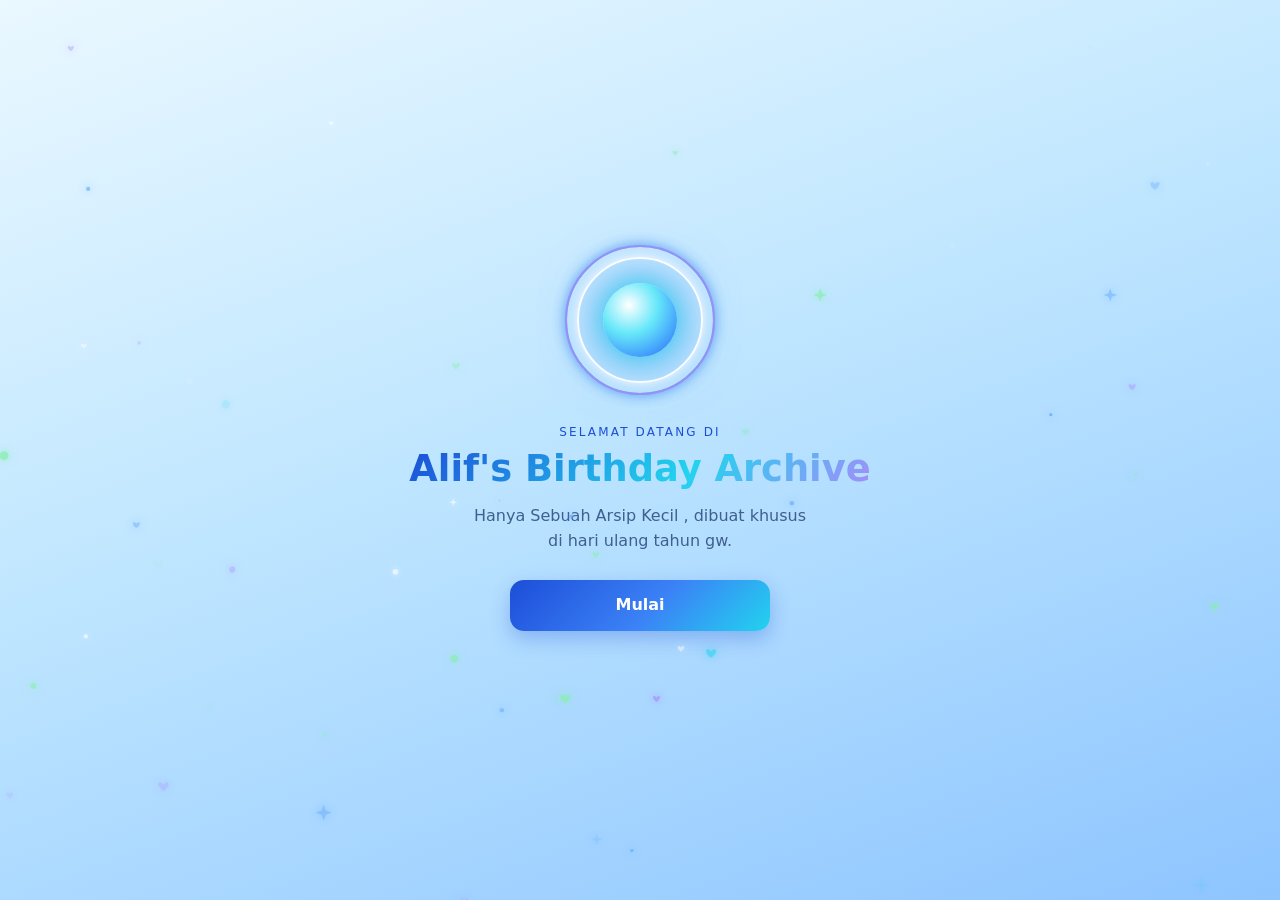
==== index.html @ d492848e "Add files via upload" ====
<!DOCTYPE html>
<html lang="id">
<head>
  <meta charset="UTF-8">
  <meta name="viewport" content="width=device-width, initial-scale=1, viewport-fit=cover">
  <meta name="theme-color" content="#bfe6ff">
  <title>Alif's Birthday Archive</title>
  <link rel="stylesheet" href="style.css">
</head>
<body>

  <!-- Latar partikel (bintang, hati, kilau) digambar di canvas -->
  <canvas id="fx" aria-hidden="true"></canvas>

  <!-- ===== LAYAR 0: Pembukaan ===== -->
  <section id="screen-intro" class="screen active">
    <div class="intro-orb" aria-hidden="true">
      <span class="orb-ring r1"></span>
      <span class="orb-ring r2"></span>
      <span class="orb-core"></span>
      <span class="orb-ring r3"></span>
    </div>
    <p class="eyebrow intro-rise d1">Selamat datang di</p>
    <h1 class="intro-title intro-rise d2">Alif's Birthday Archive</h1>
    <p class="intro-sub intro-rise d3">Hanya Sebuah Arsip Kecil , dibuat khusus di hari ulang tahun gw.</p>
    <button type="button" id="btn-start" class="btn primary intro-btn intro-rise d4">Mulai</button>
  </section>

  <!-- ===== LAYAR 1: Nama & jenis kelamin ===== -->
  <section id="screen-welcome" class="screen">
    <div class="card welcome-card">
      <p class="eyebrow">Alif's Birthday Archive</p>
      <h1>Ada hadiah buat kalian</h1>
      <p class="muted">Isi dulu ya sebelum membuka hadiahnya.</p>

      <form id="welcome-form" novalidate>
        <label class="field">
          <span>Nama kalian</span>
          <input type="text" id="input-name" maxlength="50" autocomplete="off" placeholder="Tulis nama kalian">
        </label>

        <fieldset class="field">
          <legend>Jenis kelamin</legend>
          <div class="choices">
            <label class="choice"><input type="radio" name="gender" value="laki-laki"><span>Laki-laki</span></label>
            <label class="choice"><input type="radio" name="gender" value="perempuan"><span>Perempuan</span></label>
          </div>
        </fieldset>

        <p class="notice">
          Tolong isi dengan jujur ya, isi Nama asli kalian. Jangan menyamar jadi orang lain, dan kirim pesan dengan niat baik.
          Nama yang kalian tulis tidak diverifikasi, jadi gw percaya sama kalian.
        </p>

        <p id="welcome-error" class="error" role="alert" hidden></p>
        <button type="submit" class="btn primary">Lanjut</button>
      </form>
    </div>
  </section>

  <!-- ===== LAYAR 2: Kotak hadiah ===== -->
  <section id="screen-gift" class="screen">
    <p class="muted center">Ketuk kotaknya untuk membuka</p>
    <button type="button" id="gift" class="gift" aria-label="Buka hadiah">
      <span class="gift-glow"></span>
      <span class="gift-lid">
        <span class="gift-ribbon-v"></span>
        <span class="bow"><i></i><i></i></span>
      </span>
      <span class="gift-box">
        <span class="gift-ribbon-v"></span>
      </span>
    </button>
  </section>

  <!-- ===== LAYAR 3: Tulisan pembuka ===== -->
  <section id="screen-text" class="screen">
    <h2 class="intro-text">Hadiah dari Alif untuk kalian di hari ulang tahunnya</h2>
  </section>

  <!-- ===== LAYAR 4: Halaman utama ===== -->
  <main id="screen-main" class="screen">

    <header class="hero">
      <p class="eyebrow">Alif's Birthday Archive</p>
      <h1 id="hello-title">Halo!</h1>

      <!-- Gambar: simpan file kamu sendiri di img/horikita.jpg -->
      <div class="portrait">
        <img src="horikita.jpg" alt="Suzune Horikita" id="portrait-img">
        <div class="portrait-fallback" id="portrait-fallback" hidden>Gambar belum dipasang</div>
      </div>
    </header>

    <!-- Pemutar musik -->
    <section class="card player" aria-label="Pemutar musik">
      <div class="player-info">
        <p class="player-title" id="track-title">-</p>
        <p class="player-artist muted" id="track-artist">-</p>
      </div>
      <div class="player-controls">
        <button type="button" class="icon-btn" id="btn-play" aria-label="Putar">
          <svg viewBox="0 0 24 24" id="icon-play"><path d="M8 5v14l11-7z"/></svg>
          <svg viewBox="0 0 24 24" id="icon-pause" hidden><path d="M6 5h4v14H6zM14 5h4v14h-4z"/></svg>
        </button>
        <button type="button" class="icon-btn" id="btn-next" aria-label="Ganti lagu">
          <svg viewBox="0 0 24 24"><path d="M6 5v14l9-7zM17 5h2v14h-2z"/></svg>
        </button>
      </div>
      <p class="muted small" id="audio-note" hidden></p>
    </section>

    <!-- Jumlah pesan -->
    <section class="card counter">
      <p class="muted">Pesan yang sudah tersimpan</p>
      <p class="counter-number" id="msg-count">-</p>
    </section>

    <!-- Formulir pesan -->
    <section class="card" id="form-section">
      <h2>Tinggalkan pesan</h2>
      <p class="muted" id="form-status">Memeriksa status formulir...</p>

      <form id="msg-form" novalidate>
        <label class="field">
          <span>Pesan untuk Alif</span>
          <textarea id="msg-text" rows="6" maxlength="1000" placeholder="Tulis pesan kalian di sini" disabled></textarea>
        </label>
        <p class="char-count"><span id="char-now">0</span> / 1000</p>
        <p id="msg-error" class="error" role="alert" hidden></p>
        <button type="submit" class="btn primary" id="btn-send" disabled>Kirim pesan</button>
      </form>
    </section>

    <!-- Penutup -->
    <section class="card closing">
      <h2>Terimakasih Banyak</h2>
      <p>“Di hari ulang tahun gw ini, gw GK butuh kado atau hadiah dari kalian 🗿</p>
      <p>Tapi justru gw lah yang ngasih kado ini ke kalian, yaitu untuk mengisi pesan di website ini 😹</p>
      <p>Terimakasih Sudah Mampir Ke Website Gw.</p>
      <p>Terima kasih sudah meluangkan waktu untuk mampir, membaca, dan meninggalkan pesan. Setiap pesan punya ceritanya sendiri, dan gw menghargai waktu serta niat baik kalian.</p>
      <p>Sampai jumpa di lain Waktu!”</p>
    </section>
  </main>

  <!-- ===== Animasi amplop setelah pesan tersimpan ===== -->
  <div id="send-fx" class="send-fx" hidden>
    <div class="archive-target" aria-hidden="true">
      <svg viewBox="0 0 64 64"><path d="M8 22h48v32H8z"/><path d="M4 12h56v10H4z"/><path d="M26 32h12"/></svg>
    </div>
    <svg class="envelope" viewBox="0 0 120 84" aria-hidden="true">
      <rect x="4" y="4" width="112" height="76" rx="8"/>
      <path d="M6 8l54 40L114 8"/>
    </svg>
    <div class="send-result" id="send-result" hidden>
      <p class="send-title" id="send-title">Pesanmu telah sampai kepada Alif.</p>
      <p class="muted small" id="send-sub" hidden></p>
      <button type="button" class="btn primary" id="btn-fx-close">Tutup</button>
    </div>
  </div>

  <audio id="audio" preload="none"></audio>
  <script src="script.js"></script>
</body>
</html>
---- style.css ----
/* ===== Warna & dasar ===== */
:root {
  --ice: #eaf8ff;
  --sky: #bfe6ff;
  --blue: #3b82f6;
  --blue-deep: #1d4ed8;
  --navy: #0b2a5b;
  --cyan: #22d3ee;
  --purple: #a78bfa;
  --mint: #86efac;
  --white: #ffffff;
  --card: rgba(255, 255, 255, 0.72);
  --line: rgba(59, 130, 246, 0.25);
}

* { box-sizing: border-box; -webkit-tap-highlight-color: transparent; }

html, body { margin: 0; min-height: 100%; }

body {
  font-family: system-ui, -apple-system, "Segoe UI", Roboto, sans-serif;
  color: var(--navy);
  background: linear-gradient(160deg, #eaf8ff 0%, #bfe6ff 45%, #8ec5ff 100%) fixed;
  line-height: 1.55;
  overflow-x: hidden;
}

#fx { position: fixed; inset: 0; width: 100%; height: 100%; z-index: 20; pointer-events: none; }

/* ===== Layar ===== */
.screen {
  position: relative;
  z-index: 1;
  display: none;
  min-height: 100vh;
  min-height: 100dvh;
  padding: 24px 16px 48px;
  flex-direction: column;
  align-items: center;
  justify-content: center;
}
.screen.active { display: flex; animation: fadeIn 0.6s ease both; }
#screen-main.active { justify-content: flex-start; gap: 16px; }
.screen.leaving { animation: fadeOut 0.9s ease both; }

@keyframes fadeIn { from { opacity: 0; transform: translateY(10px); } to { opacity: 1; transform: none; } }
@keyframes fadeOut { to { opacity: 0; transform: translateY(-6px); } }

/* ===== Kartu & teks ===== */
.card {
  width: 100%;
  max-width: 440px;
  background: var(--card);
  border: 1px solid var(--line);
  border-radius: 22px;
  padding: 20px;
  backdrop-filter: blur(10px);
  -webkit-backdrop-filter: blur(10px);
  box-shadow: 0 10px 30px rgba(59, 130, 246, 0.18);
}

h1 { font-size: 1.7rem; line-height: 1.2; margin: 4px 0 8px; }
h2 { font-size: 1.25rem; margin: 0 0 8px; }
p { margin: 0 0 10px; }
.eyebrow { font-size: 0.75rem; letter-spacing: 0.18em; text-transform: uppercase; color: var(--blue-deep); margin: 0; }
.muted { color: #3f5f8f; }
.small { font-size: 0.85rem; }
.center { text-align: center; }

/* ===== Form ===== */
.field { display: block; margin: 16px 0 0; border: 0; padding: 0; }
.field > span, .field > legend { display: block; font-weight: 600; margin-bottom: 6px; padding: 0; }

input[type="text"], textarea {
  width: 100%;
  font: inherit;
  color: var(--navy);
  background: var(--white);
  border: 1.5px solid var(--line);
  border-radius: 14px;
  padding: 12px 14px;
  outline: none;
}
input[type="text"]:focus, textarea:focus { border-color: var(--blue); box-shadow: 0 0 0 3px rgba(59, 130, 246, 0.2); }
textarea { resize: vertical; min-height: 130px; }
textarea:disabled { background: #eef4fb; }

.choices { display: flex; gap: 10px; }
.choice { flex: 1; }
.choice input { position: absolute; opacity: 0; pointer-events: none; }
.choice span {
  display: block;
  text-align: center;
  padding: 11px 8px;
  border-radius: 14px;
  background: var(--white);
  border: 1.5px solid var(--line);
  font-weight: 600;
}
.choice input:checked + span {
  background: linear-gradient(135deg, var(--blue), var(--cyan));
  color: var(--white);
  border-color: transparent;
}

.notice {
  margin-top: 16px;
  font-size: 0.86rem;
  background: rgba(167, 139, 250, 0.14);
  border: 1px solid rgba(167, 139, 250, 0.4);
  border-radius: 14px;
  padding: 10px 12px;
}

.error { color: #b42318; font-weight: 600; font-size: 0.9rem; }
.char-count { text-align: right; font-size: 0.85rem; color: #3f5f8f; margin: 4px 0 8px; }
.char-count.near { color: #b45309; }

.btn {
  width: 100%;
  font: inherit;
  font-weight: 700;
  border: 0;
  border-radius: 14px;
  padding: 13px 16px;
  cursor: pointer;
  margin-top: 12px;
}
.btn.primary { color: var(--white); background: linear-gradient(135deg, var(--blue-deep), var(--blue) 55%, var(--cyan)); box-shadow: 0 8px 20px rgba(29, 78, 216, 0.3); }
.btn:disabled { opacity: 0.5; cursor: not-allowed; box-shadow: none; }
.btn:active:not(:disabled) { transform: scale(0.98); }

/* ===== Kotak hadiah (CSS murni) ===== */
.gift { position: relative; width: 190px; height: 190px; margin-top: 28px; background: none; border: 0; padding: 0; cursor: pointer; }
.gift-box, .gift-lid { position: absolute; left: 0; right: 0; margin: auto; }
.gift-box {
  bottom: 0; width: 150px; height: 105px;
  background: linear-gradient(160deg, #60a5fa, var(--blue-deep));
  border-radius: 8px;
  box-shadow: 0 14px 28px rgba(29, 78, 216, 0.35);
}
.gift-lid {
  bottom: 100px; width: 170px; height: 38px;
  background: linear-gradient(160deg, #93c5fd, var(--blue));
  border-radius: 8px;
  transform-origin: left bottom;
  transition: transform 0.9s cubic-bezier(.2, .8, .2, 1);
  z-index: 3;
}
.gift-ribbon-v {
  position: absolute; top: 0; bottom: 0; left: 50%; width: 26px; margin-left: -13px;
  background: linear-gradient(180deg, #ffffff, #cffafe);
}
.bow { position: absolute; left: 50%; top: -20px; width: 0; height: 0; }
.bow i {
  position: absolute; top: 0; width: 34px; height: 24px;
  border: 5px solid #ffffff; border-radius: 50% 50% 50% 0;
}
.bow i:first-child { left: -36px; transform: rotate(-15deg); }
.bow i:last-child { left: 2px; transform: scaleX(-1) rotate(-15deg); }

.gift-glow {
  position: absolute; left: 50%; bottom: 100px; width: 120px; height: 0; margin-left: -60px;
  background: linear-gradient(to top, rgba(255,255,255,0.95), rgba(34,211,238,0));
  filter: blur(6px); opacity: 0; transition: all 0.9s ease; z-index: 2;
}
.gift:not(.open) { animation: floaty 2.4s ease-in-out infinite; }
.gift.open .gift-lid { transform: translate(-30px, -50px) rotate(-38deg); }
.gift.open .gift-glow { height: 220px; opacity: 1; }
@keyframes floaty { 0%, 100% { transform: translateY(0); } 50% { transform: translateY(-8px); } }

/* ===== Tulisan pembuka ===== */
.intro-text {
  max-width: 340px; text-align: center; font-size: 1.6rem; line-height: 1.35;
  background: linear-gradient(135deg, var(--blue-deep), var(--cyan));
  -webkit-background-clip: text; background-clip: text; color: transparent;
}

/* ===== Halaman utama ===== */
.hero { text-align: center; width: 100%; max-width: 440px; margin-top: 8px; }
.portrait {
  margin: 14px auto 0; width: 100%; max-width: 440px; height: auto; border-radius: 22px; overflow: hidden;
  border: 3px solid var(--white); box-shadow: 0 12px 30px rgba(29, 78, 216, 0.3);
  background: linear-gradient(160deg, #dbeafe, #a5f3fc);
}
.portrait img { width: 100%; height: auto; display: block; }
.portrait-fallback { min-height: 180px; display: flex; align-items: center; justify-content: center; padding: 12px; color: #3f5f8f; font-size: 0.9rem; }

.player { display: flex; flex-wrap: wrap; align-items: center; justify-content: space-between; gap: 10px; }
.player-title { font-weight: 700; margin: 0; }
.player-artist { margin: 0; font-size: 0.85rem; }
.player-controls { display: flex; gap: 10px; }
.icon-btn {
  width: 46px; height: 46px; border-radius: 50%; border: 0; cursor: pointer;
  display: grid; place-items: center;
  background: linear-gradient(135deg, var(--blue), var(--cyan));
}
.icon-btn svg { width: 22px; height: 22px; fill: var(--white); }
.player .small { width: 100%; margin: 0; }

.counter { text-align: center; }
.counter p { margin: 0; }
.counter-number { font-size: 2.4rem; font-weight: 800; color: var(--blue-deep); }

.closing { text-align: center; }
.closing h2 {
  font-size: 1.5rem;
  background: linear-gradient(135deg, var(--blue-deep), var(--cyan));
  -webkit-background-clip: text; background-clip: text; color: transparent;
}

/* ===== Animasi amplop ===== */
.send-fx {
  position: fixed; inset: 0; z-index: 10;
  background: rgba(234, 248, 255, 0.85);
  display: flex; flex-direction: column; align-items: center; justify-content: center;
}
.send-fx[hidden] { display: none; }
.archive-target { position: absolute; top: 18%; width: 64px; height: 64px; opacity: 0; animation: pop 0.6s 0.2s ease forwards; }
.archive-target svg { width: 100%; height: 100%; fill: rgba(34, 211, 238, 0.25); stroke: var(--blue-deep); stroke-width: 3; stroke-linejoin: round; }
.envelope {
  position: absolute; bottom: 18%; width: 120px;
  fill: var(--white); stroke: var(--blue); stroke-width: 3; stroke-linejoin: round;
  filter: drop-shadow(0 0 14px rgba(34, 211, 238, 0.9));
  animation: fly 1.8s 0.4s cubic-bezier(.5, 0, .2, 1) forwards;
}
@keyframes fly {
  0% { transform: translateY(0) scale(1); opacity: 1; }
  80% { opacity: 1; }
  100% { transform: translateY(-48vh) scale(0.25); opacity: 0; }
}
@keyframes pop { from { opacity: 0; transform: scale(0.6); } to { opacity: 1; transform: none; } }

.send-result { text-align: center; max-width: 340px; padding: 0 16px; animation: fadeIn 0.8s ease both; }
.send-result[hidden] { display: none; }
.send-title { font-size: 1.5rem; font-weight: 800; color: var(--blue-deep); margin-bottom: 12px; }

/* ===== EFEK TAMBAHAN: buka kado & kirim pesan ===== */
.gift.shake { animation: shake 0.65s ease both; }
@keyframes shake {
  0%, 100% { transform: rotate(0) scale(1); }
  15% { transform: rotate(-8deg) scale(1.04); }
  30% { transform: rotate(8deg) scale(1.06); }
  45% { transform: rotate(-10deg) scale(1.08); }
  60% { transform: rotate(10deg) scale(1.1); }
  80% { transform: rotate(-4deg) scale(1.1); }
}

.rays {
  position: fixed;
  width: 140vmax; height: 140vmax;
  margin: -70vmax 0 0 -70vmax;
  z-index: 0; pointer-events: none; opacity: 0;
  background: repeating-conic-gradient(from 0deg, rgba(255, 255, 255, 0.85) 0deg 8deg, rgba(34, 211, 238, 0) 8deg 24deg);
  -webkit-mask-image: radial-gradient(circle, #000 0%, transparent 60%);
  mask-image: radial-gradient(circle, #000 0%, transparent 60%);
  animation: raysIn 3s ease forwards, spin 14s linear infinite;
}
@keyframes raysIn { 0% { opacity: 0; } 20% { opacity: 1; } 100% { opacity: 0; } }
@keyframes spin { to { rotate: 360deg; } }

.ring {
  position: fixed; width: 20px; height: 20px; margin: -10px 0 0 -10px;
  border-radius: 50%; border: 4px solid #fff;
  box-shadow: 0 0 20px var(--cyan), inset 0 0 12px var(--cyan);
  z-index: 25; pointer-events: none;
  animation: ringOut 0.9s ease-out forwards;
}
@keyframes ringOut { to { transform: scale(26); opacity: 0; border-width: 1px; } }

.flash {
  position: fixed; inset: 0; background: #fff; z-index: 24; pointer-events: none;
  animation: flashOut 0.7s ease-out forwards;
}
@keyframes flashOut { 0% { opacity: 0.9; } 100% { opacity: 0; } }

/* Amplop terbang sambil berputar pelan */
@keyframes fly {
  0% { transform: translateY(0) scale(1) rotate(0); opacity: 1; }
  30% { transform: translateY(-12vh) scale(1.1) rotate(-6deg); opacity: 1; }
  60% { transform: translateY(-30vh) scale(0.7) rotate(6deg); opacity: 1; }
  100% { transform: translateY(-48vh) scale(0.2) rotate(0); opacity: 0; }
}

.archive-target.arrive { animation: archivePop 0.8s ease forwards; }
.archive-target.arrive svg { filter: drop-shadow(0 0 14px var(--cyan)); }
@keyframes archivePop {
  0% { transform: scale(1); opacity: 1; }
  40% { transform: scale(1.5); opacity: 1; }
  100% { transform: scale(1); opacity: 1; }
}

.send-title {
  background: linear-gradient(90deg, #1d4ed8, #22d3ee, #a78bfa, #1d4ed8);
  background-size: 200% 100%;
  -webkit-background-clip: text; background-clip: text; color: transparent;
  animation: shimmer 3s linear infinite;
}
@keyframes shimmer { to { background-position: 200% 0; } }

/* ===== PEMBUKAAN (intro) ===== */
.intro-orb { position: relative; width: 150px; height: 150px; margin-bottom: 28px; perspective: 500px; }
.orb-core {
  position: absolute; inset: 38px; border-radius: 50%;
  background: radial-gradient(circle at 35% 30%, #fff, #67e8f9 40%, #2563ff 100%);
  box-shadow: 0 0 30px var(--cyan), 0 0 60px rgba(37, 99, 235, 0.6);
  animation: orbPulse 2.4s ease-in-out infinite;
}
.orb-ring {
  position: absolute; inset: 0; border-radius: 50%;
  border: 2px solid rgba(34, 211, 238, 0.95);
  box-shadow: 0 0 12px rgba(34, 211, 238, 0.7);
}
.orb-ring.r1 { animation: ringA 7s linear infinite; }
.orb-ring.r2 { border-color: rgba(167, 139, 250, 0.95); box-shadow: 0 0 12px rgba(167, 139, 250, 0.7); animation: ringB 9s linear infinite; }
.orb-ring.r3 { inset: 12px; border-color: rgba(255, 255, 255, 0.95); box-shadow: 0 0 12px #fff; animation: ringC 5s linear infinite; }
@keyframes ringA { from { transform: rotateX(70deg) rotateZ(0); } to { transform: rotateX(70deg) rotateZ(360deg); } }
@keyframes ringB { from { transform: rotateY(70deg) rotateZ(0); } to { transform: rotateY(70deg) rotateZ(360deg); } }
@keyframes ringC { from { transform: rotateX(60deg) rotateZ(360deg); } to { transform: rotateX(60deg) rotateZ(0); } }
@keyframes orbPulse { 0%, 100% { transform: scale(1); } 50% { transform: scale(1.1); } }

.intro-title {
  font-size: 2.3rem; line-height: 1.15; text-align: center; margin: 6px 0 14px;
  background: linear-gradient(135deg, var(--blue-deep), var(--cyan) 60%, var(--purple));
  -webkit-background-clip: text; background-clip: text; color: transparent;
}
.intro-sub { max-width: 340px; text-align: center; color: #3f5f8f; margin: 0 0 8px; }
.intro-btn { max-width: 260px; margin-top: 18px; }
#screen-intro .eyebrow { text-align: center; }

.intro-rise { opacity: 0; transform: translateY(14px); animation: introRise 0.8s ease forwards; }
.intro-rise.d1 { animation-delay: 0.3s; }
.intro-rise.d2 { animation-delay: 0.6s; }
.intro-rise.d3 { animation-delay: 1.1s; }
.intro-rise.d4 { animation-delay: 1.6s; }
@keyframes introRise { to { opacity: 1; transform: none; } }

@media (prefers-reduced-motion: reduce) {
  .orb-core, .orb-ring { animation: none; }
  .intro-rise { opacity: 1; transform: none; animation: none; }
}

/* ===== Hemat gerak ===== */
@media (prefers-reduced-motion: reduce) {
  .gift:not(.open), .gift.shake, .envelope, .send-title { animation: none; }
  .envelope { opacity: 0; }
}
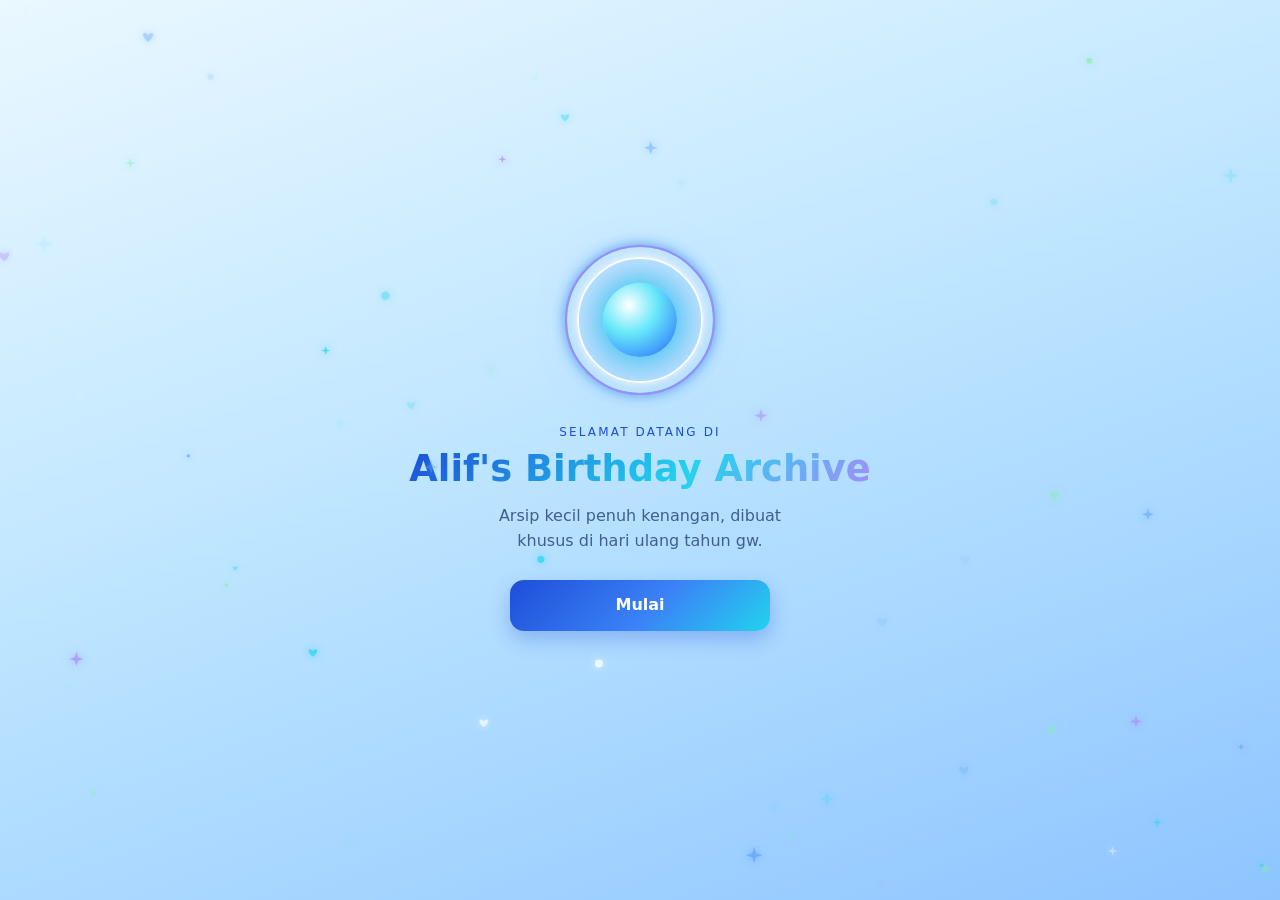
==== commit d80dae5c: "Add files via upload" ====
--- a/index.html
+++ b/index.html
@@ -4,6 +4,8 @@
   <meta charset="UTF-8">
   <meta name="viewport" content="width=device-width, initial-scale=1, viewport-fit=cover">
   <meta name="theme-color" content="#bfe6ff">
+  <meta name="color-scheme" content="only light">
+  <meta name="supported-color-schemes" content="light">
   <title>Alif's Birthday Archive</title>
   <link rel="stylesheet" href="style.css">
 </head>
@@ -22,7 +24,7 @@
     </div>
     <p class="eyebrow intro-rise d1">Selamat datang di</p>
     <h1 class="intro-title intro-rise d2">Alif's Birthday Archive</h1>
-    <p class="intro-sub intro-rise d3">Hanya Sebuah Arsip Kecil , dibuat khusus di hari ulang tahun gw.</p>
+    <p class="intro-sub intro-rise d3">Arsip kecil penuh kenangan, dibuat khusus di hari ulang tahun gw.</p>
     <button type="button" id="btn-start" class="btn primary intro-btn intro-rise d4">Mulai</button>
   </section>
 
@@ -48,7 +50,7 @@
         </fieldset>
 
         <p class="notice">
-          Tolong isi dengan jujur ya, isi Nama asli kalian. Jangan menyamar jadi orang lain, dan kirim pesan dengan niat baik.
+          Tolong isi dengan jujur ya, isi Nama asli kalian, Jangan menyamar jadi orang lain, dan kirim pesan dengan niat baik.
           Nama yang kalian tulis tidak diverifikasi, jadi gw percaya sama kalian.
         </p>
 
@@ -136,10 +138,10 @@
     <section class="card closing">
       <h2>Terimakasih Banyak</h2>
       <p>“Di hari ulang tahun gw ini, gw GK butuh kado atau hadiah dari kalian 🗿</p>
-      <p>Tapi justru gw lah yang ngasih kado ini ke kalian, yaitu untuk mengisi pesan di website ini 😹</p>
+      <p>Tapi justru gw-lah yang ngasih kado ini ke kalian, yaitu untuk mengisi pesan di  website ini 😹</p>
       <p>Terimakasih Sudah Mampir Ke Website Gw.</p>
       <p>Terima kasih sudah meluangkan waktu untuk mampir, membaca, dan meninggalkan pesan. Setiap pesan punya ceritanya sendiri, dan gw menghargai waktu serta niat baik kalian.</p>
-      <p>Sampai jumpa di lain Waktu!”</p>
+      <p>Sampai Jumpa Di Lain Waktu!”</p>
     </section>
   </main>
 
--- a/style.css
+++ b/style.css
@@ -1,5 +1,7 @@
 /* ===== Warna & dasar ===== */
 :root {
+  color-scheme: light;
+  color-scheme: only light;
   --ice: #eaf8ff;
   --sky: #bfe6ff;
   --blue: #3b82f6;
@@ -17,6 +19,9 @@
 
 html, body { margin: 0; min-height: 100%; }
 
+/* Pastikan elemen ber-atribut hidden benar-benar tersembunyi */
+[hidden] { display: none !important; }
+
 body {
   font-family: system-ui, -apple-system, "Segoe UI", Roboto, sans-serif;
   color: var(--navy);
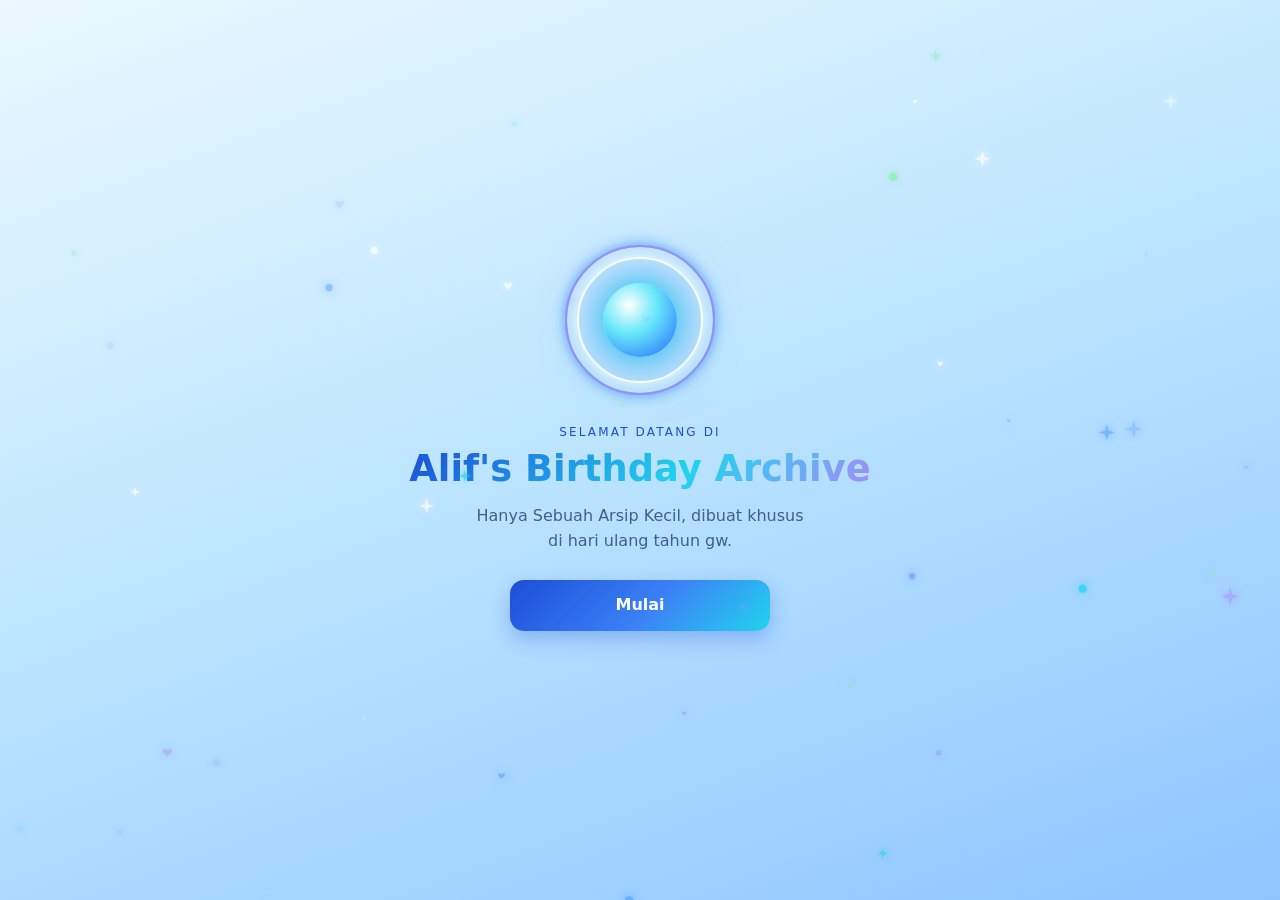
==== commit 3eade3cc: "Update intro-sub text for clarity" ====
--- a/index.html
+++ b/index.html
@@ -24,7 +24,7 @@
     </div>
     <p class="eyebrow intro-rise d1">Selamat datang di</p>
     <h1 class="intro-title intro-rise d2">Alif's Birthday Archive</h1>
-    <p class="intro-sub intro-rise d3">Arsip kecil penuh kenangan, dibuat khusus di hari ulang tahun gw.</p>
+    <p class="intro-sub intro-rise d3">Hanya Sebuah Arsip Kecil, dibuat khusus di hari ulang tahun gw.</p>
     <button type="button" id="btn-start" class="btn primary intro-btn intro-rise d4">Mulai</button>
   </section>
 
